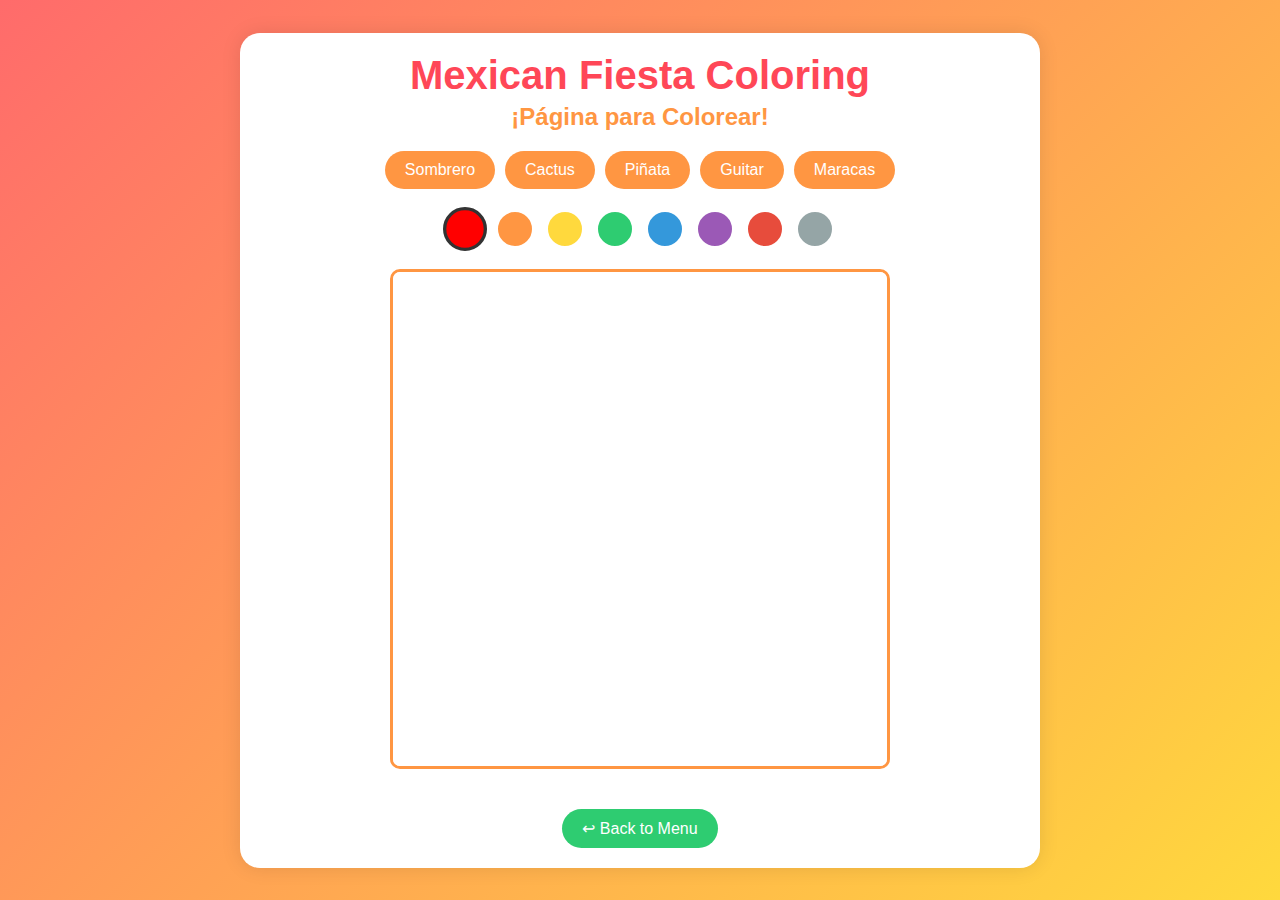
==== coloring.html @ 006f3338 "Initial commit" ====
<!DOCTYPE html>
<html>
<head>
    <title>Mexican Fiesta Coloring - No Way Jose</title>
    <meta name="viewport" content="width=device-width, initial-scale=1.0">
    <style>
        * {
            margin: 0;
            padding: 0;
            box-sizing: border-box;
        }
        
        body {
            font-family: Arial, sans-serif;
            min-height: 100vh;
            background: linear-gradient(135deg, #ff6b6b, #ffd93d);
            display: flex;
            justify-content: center;
            align-items: center;
            padding: 20px;
        }
        
        .container {
            background: white;
            padding: 20px;
            border-radius: 20px;
            box-shadow: 0 0 20px rgba(0,0,0,0.1);
            text-align: center;
            max-width: 800px;
            width: 100%;
        }
        
        h1 {
            color: #ff4757;
            font-size: 2.5em;
            margin-bottom: 5px;
        }
        
        h2 {
            color: #ff9642;
            font-size: 1.5em;
            margin-bottom: 20px;
        }
        
        .canvas-container {
            position: relative;
            margin: 20px auto;
            border: 3px solid #ff9642;
            border-radius: 10px;
            overflow: hidden;
            max-width: 500px;
            aspect-ratio: 1;
        }
        
        #coloringCanvas {
            display: block;
            width: 100%;
            height: 100%;
            background: white;
            cursor: pointer;
        }
        
        .color-picker {
            display: flex;
            justify-content: center;
            gap: 10px;
            margin: 20px 0;
            flex-wrap: wrap;
        }
        
        .color-option {
            width: 40px;
            height: 40px;
            border-radius: 50%;
            border: 3px solid white;
            cursor: pointer;
            transition: transform 0.2s;
        }
        
        .color-option:hover {
            transform: scale(1.1);
        }
        
        .color-option.selected {
            border-color: #333;
            transform: scale(1.1);
        }
        
        .template-buttons {
            display: flex;
            justify-content: center;
            gap: 10px;
            margin: 20px 0;
            flex-wrap: wrap;
        }
        
        button {
            background: #ff9642;
            color: white;
            border: none;
            padding: 10px 20px;
            border-radius: 20px;
            cursor: pointer;
            font-size: 1em;
            transition: background 0.2s;
        }
        
        button:hover {
            background: #ff4757;
        }
        
        .menu-button {
            background: #2ecc71;
            text-decoration: none;
            color: white;
            padding: 10px 20px;
            border-radius: 20px;
            display: inline-block;
            margin-top: 20px;
            transition: background 0.2s;
        }
        
        .menu-button:hover {
            background: #27ae60;
        }
        
        @media (max-width: 600px) {
            .container {
                padding: 10px;
            }
            
            h1 {
                font-size: 2em;
            }
            
            h2 {
                font-size: 1.2em;
            }
            
            .color-option {
                width: 30px;
                height: 30px;
            }
        }
    </style>
</head>
<body>
    <div class="container">
        <h1>Mexican Fiesta Coloring</h1>
        <h2>¡Página para Colorear!</h2>
        
        <div class="template-buttons">
            <button onclick="selectTemplate('sombrero')">Sombrero</button>
            <button onclick="selectTemplate('cactus')">Cactus</button>
            <button onclick="selectTemplate('pinata')">Piñata</button>
            <button onclick="selectTemplate('guitar')">Guitar</button>
            <button onclick="selectTemplate('maracas')">Maracas</button>
        </div>
        
        <div class="color-picker">
            <div class="color-option selected" style="background: #ff0000" data-color="#ff0000"></div>
            <div class="color-option" style="background: #ff9642" data-color="#ff9642"></div>
            <div class="color-option" style="background: #ffd93d" data-color="#ffd93d"></div>
            <div class="color-option" style="background: #2ecc71" data-color="#2ecc71"></div>
            <div class="color-option" style="background: #3498db" data-color="#3498db"></div>
            <div class="color-option" style="background: #9b59b6" data-color="#9b59b6"></div>
            <div class="color-option" style="background: #e74c3c" data-color="#e74c3c"></div>
            <div class="color-option" style="background: #95a5a6" data-color="#95a5a6"></div>
        </div>
        
        <div class="canvas-container">
            <canvas id="coloringCanvas"></canvas>
        </div>
        
        <audio id="colorSound" src="https://assets.mixkit.co/active_storage/sfx/2571/2571-preview.mp3"></audio>
        
        <a href="menu.html" class="menu-button">↩ Back to Menu</a>
    </div>
    
    <script src="coloring.js"></script>
</body>
</html>
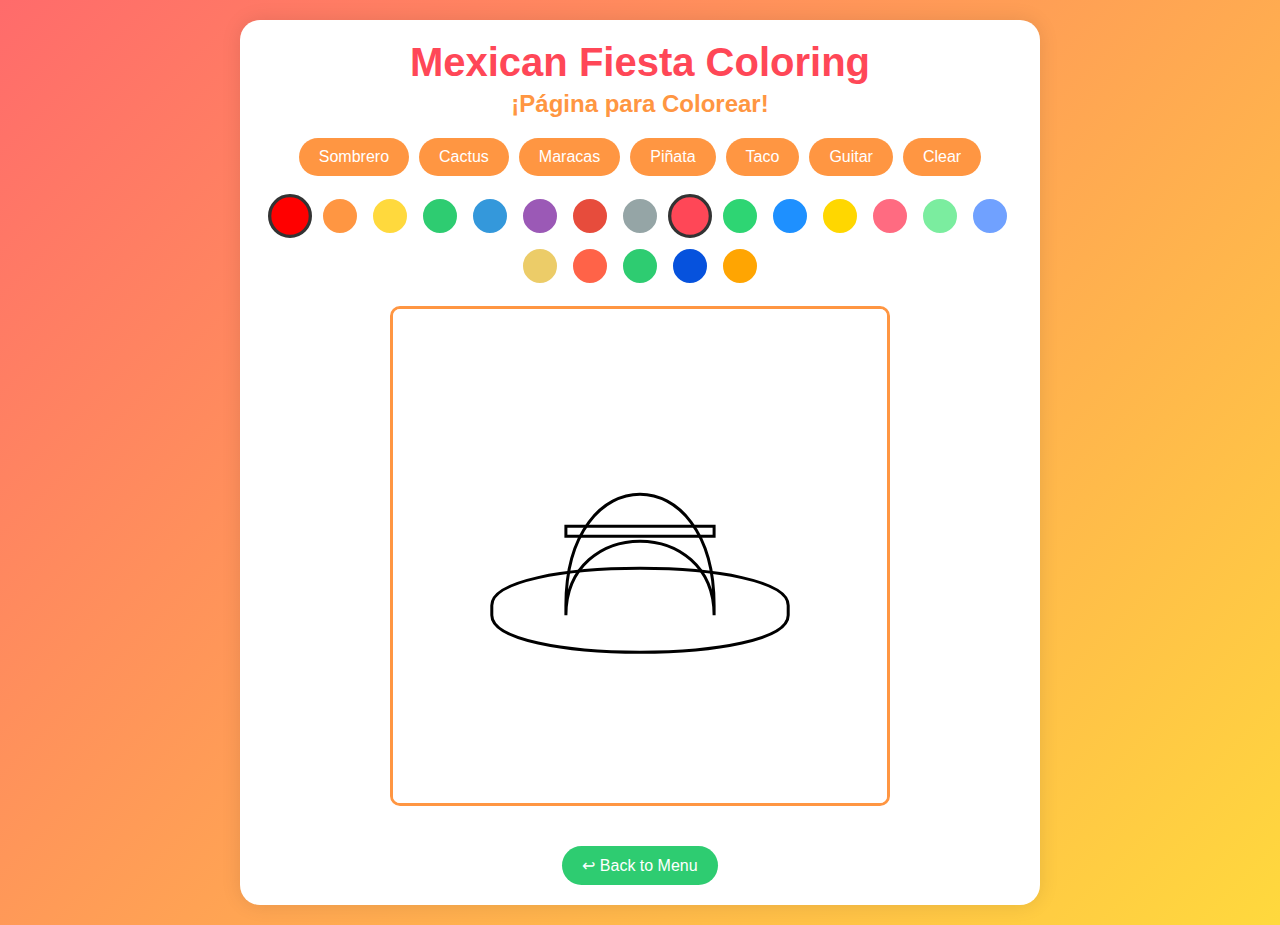
==== commit 4b3c008a: "Update games and QR code page" ====
--- a/coloring.html
+++ b/coloring.html
@@ -150,11 +150,13 @@
         <h2>¡Página para Colorear!</h2>
         
         <div class="template-buttons">
-            <button onclick="selectTemplate('sombrero')">Sombrero</button>
-            <button onclick="selectTemplate('cactus')">Cactus</button>
-            <button onclick="selectTemplate('pinata')">Piñata</button>
-            <button onclick="selectTemplate('guitar')">Guitar</button>
-            <button onclick="selectTemplate('maracas')">Maracas</button>
+            <button class="template-button" data-template="sombrero">Sombrero</button>
+            <button class="template-button" data-template="cactus">Cactus</button>
+            <button class="template-button" data-template="maracas">Maracas</button>
+            <button class="template-button" data-template="pinata">Piñata</button>
+            <button class="template-button" data-template="taco">Taco</button>
+            <button class="template-button" data-template="guitar">Guitar</button>
+            <button id="clearButton">Clear</button>
         </div>
         
         <div class="color-picker">
